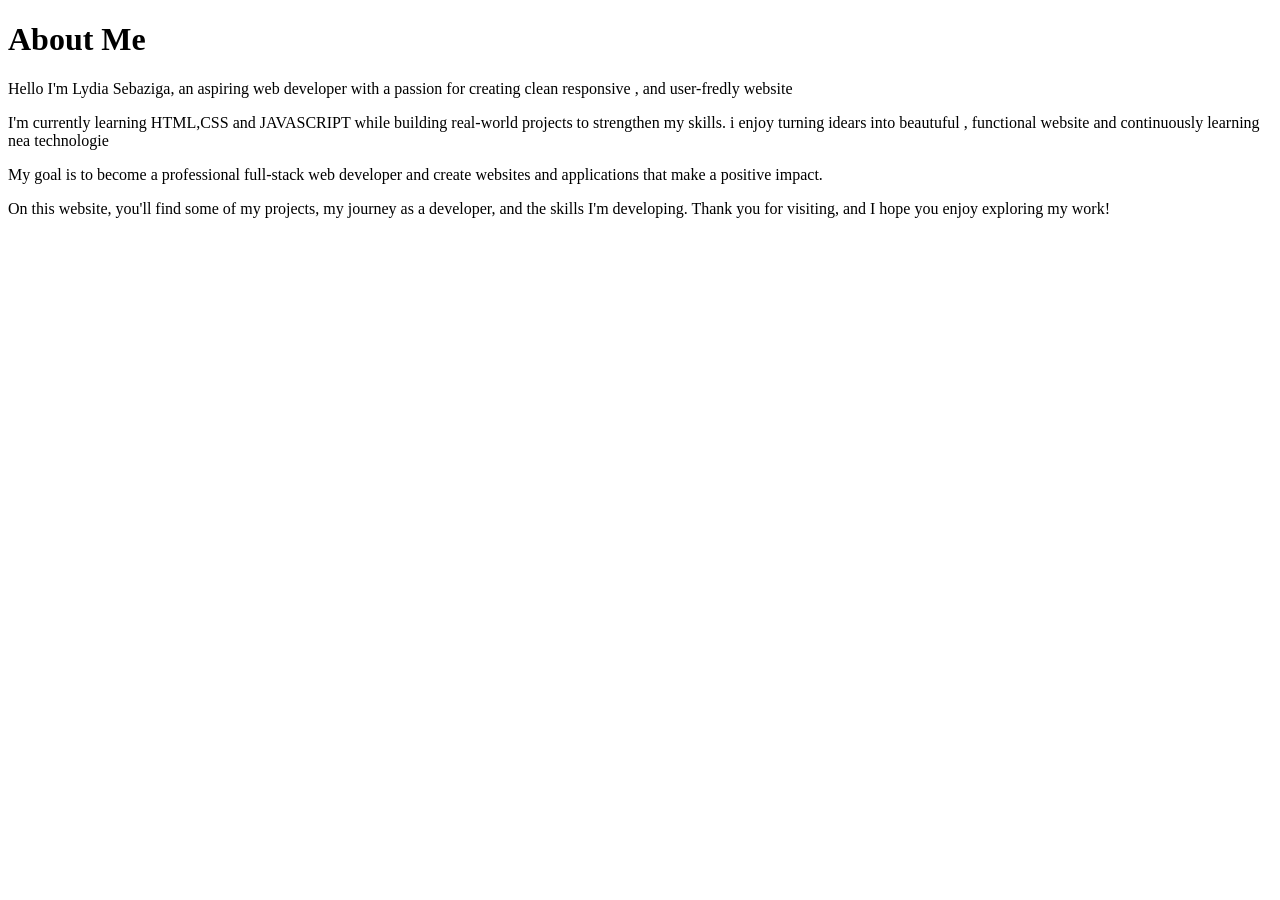
==== about.html @ 8b0ef44c "first personal project" ====
<!DOCTYPE html>
<html lang="en">

<head>
    <meta charset="UTF-8">
    <meta name="viewport" content="width=device-width, initial-scale=1.0">
    <title>About</title>
</head>

<body>
    <h1>About Me</h1>
    <p>Hello I'm Lydia Sebaziga, an aspiring web developer with a passion for creating clean responsive , and
        user-fredly website</p>
    <p>I'm currently learning HTML,CSS and JAVASCRIPT while building real-world projects to strengthen my skills. i
        enjoy turning idears into beautuful , functional website and continuously learning nea technologie</p>
    <p>My goal is to become a professional full-stack web developer and create websites and applications that make a
        positive
        impact.</p>
    <p>On this website, you'll find some of my projects, my journey as a developer, and the skills I'm developing. Thank
        you
        for visiting, and I hope you enjoy exploring my work!</p>
</body>

</html>
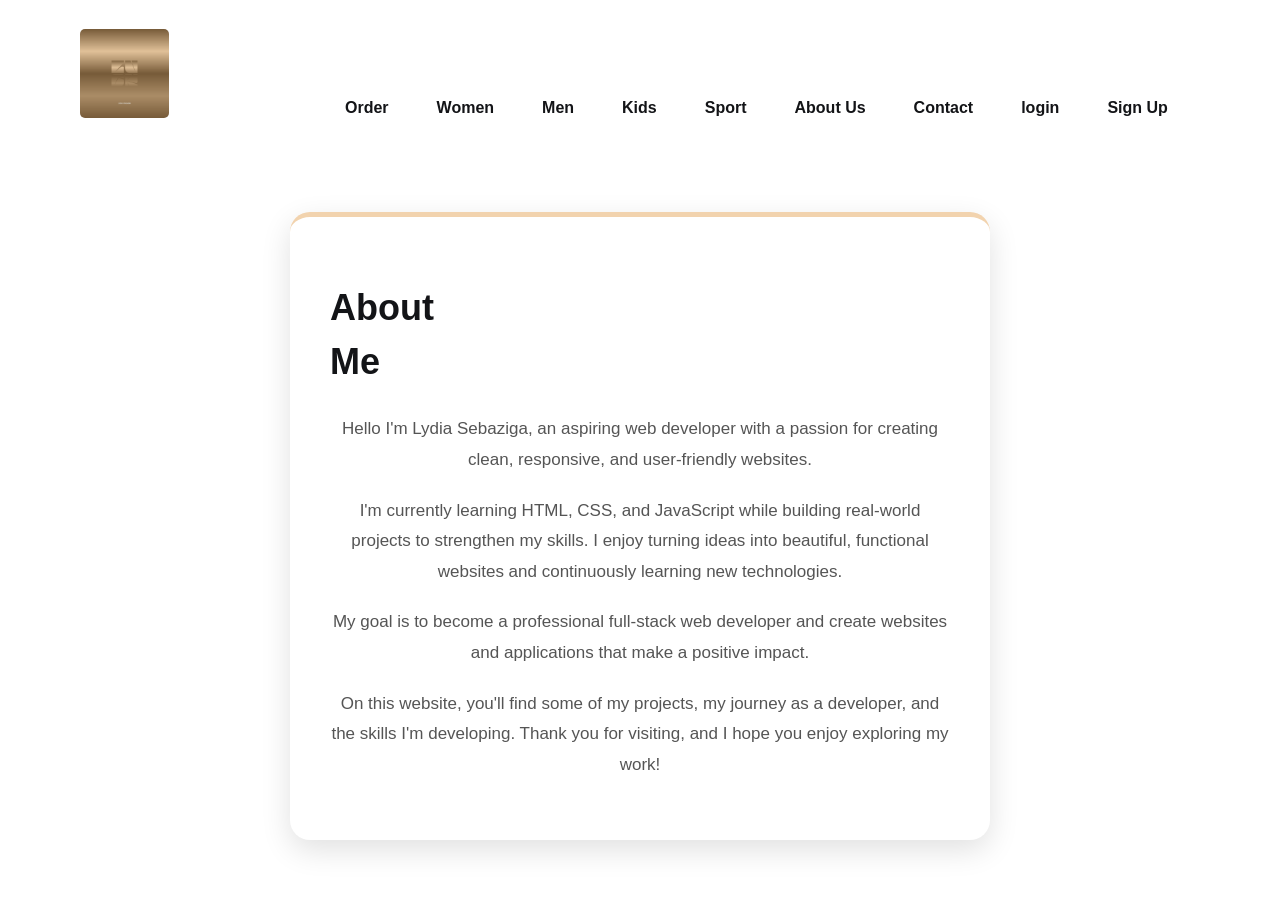
==== commit 3484a6fe: "add some background" ====
--- a/about.html
+++ b/about.html
@@ -5,20 +5,52 @@
     <meta charset="UTF-8">
     <meta name="viewport" content="width=device-width, initial-scale=1.0">
     <title>About</title>
+    <link rel="stylesheet" href="css/styles.css">
 </head>
 
 <body>
-    <h1>About Me</h1>
-    <p>Hello I'm Lydia Sebaziga, an aspiring web developer with a passion for creating clean responsive , and
-        user-fredly website</p>
-    <p>I'm currently learning HTML,CSS and JAVASCRIPT while building real-world projects to strengthen my skills. i
-        enjoy turning idears into beautuful , functional website and continuously learning nea technologie</p>
-    <p>My goal is to become a professional full-stack web developer and create websites and applications that make a
-        positive
-        impact.</p>
-    <p>On this website, you'll find some of my projects, my journey as a developer, and the skills I'm developing. Thank
-        you
-        for visiting, and I hope you enjoy exploring my work!</p>
+    <header>
+        <h1><img src="./images/Green and White Simple Thrift Store Logo.png"></h1>
+        <nav>
+            <ul>
+                <li><a href="order.html">Order</a></li>
+                <li><a href="./women.html">Women</a></li>
+                <li><a href="./men.html">Men</a></li>
+                <li><a href="./kids.html">Kids</a></li>
+                <li><a href="./sport.html">Sport</a></li>
+                <li><a href="./about.html">About Us</a></li>
+                <li><a href="./contact.html">Contact</a></li>
+                <li><a href="./login.html">login</a></li>
+                <li><a href="./signup.html">Sign Up</a></li>
+            </ul>
+        </nav>
+    </header>
+    <div class="about-card">
+        <h1>About Me</h1>
+
+        <p>
+            Hello I'm Lydia Sebaziga, an aspiring web developer with a passion
+            for creating clean, responsive, and user-friendly websites.
+        </p>
+
+        <p>
+            I'm currently learning HTML, CSS, and JavaScript while building
+            real-world projects to strengthen my skills. I enjoy turning ideas
+            into beautiful, functional websites and continuously learning new
+            technologies.
+        </p>
+
+        <p>
+            My goal is to become a professional full-stack web developer and
+            create websites and applications that make a positive impact.
+        </p>
+
+        <p>
+            On this website, you'll find some of my projects, my journey as a
+            developer, and the skills I'm developing. Thank you for visiting,
+            and I hope you enjoy exploring my work!
+        </p>
+    </div>
 </body>
 
 </html>
--- a/css/styles.css
+++ b/css/styles.css
@@ -0,0 +1,358 @@
+@import url('https://fonts.googleapis.com/css2?family=Montserrat:ital,wght@0,100..900;1,100..900&display=swap');
+
+html {
+  box-sizing: border-box;
+}
+*,
+*:before,
+*:after {
+  box-sizing: inherit;
+}
+:root {
+  --beg: #F2D3AE;
+  --white: #ffffff;
+  --black: #131417;
+  --red: #4e0b0a;
+  --blue: #add8e6;
+  --background-image: url("./images/photo-1483985988355-763728e1935b.avif");
+}
+
+body {
+  font-family: "Libre Franklin", sans-serif;
+  font-size: 1rem;
+  line-height: 1.5;
+  background-image: var(--background-image);
+}
+h1 {
+   max-width: 7%;
+}
+header {
+  text-align: center;
+  display: flex;
+  flex-flow: row wrap;
+  justify-content: center;
+  align-items: flex-end;
+}
+
+nav ul {
+  gap: 1rem;
+  list-style-type: none;
+  padding: 1rem;
+  margin: 0;
+  display: flex;
+  flex-flow: row wrap;
+  justify-content: center;
+}
+nav a {
+  align-items: center;
+  display: block;
+  color: var (--white);
+  text-decoration: none;
+  font-weight: bold;
+  padding: 1rem;
+  color: var(--black);
+}
+a:hover{
+  background-color: var(--white);
+  border-radius: 10px;
+}
+
+img {
+  max-width: 100%;
+  border-radius: 5px;
+}
+.card {
+  border: var(--black);
+  border-radius: 5px;
+  padding: 0 0.5rem;
+  background-color: var(--white);
+}
+.button {
+  background-color: var(--beg);
+  padding: 0.5rem;
+  border-radius: 5px;
+  color: white;
+  text-decoration: none;
+  font-size: 0.8rem;
+  font-weight: bold;
+}
+.button:hover {
+  background-color: var(--grew);
+}
+
+.container {
+  display: grid;
+  grid-template-columns: 1fr;
+  gap: 1rem;
+  max-width: 1200px;
+  margin: 0 auto;
+  padding: 1rem;
+  justify-content: center;
+}
+@media (min-width: 550px) {
+  .container {
+    grid-template-columns: 1fr 1fr;
+  }
+  .cloth1 {
+    grid-column: 1/3;
+  }
+}
+
+@media (min-width: 850px) {
+  .container {
+    grid-template-columns: 1fr 1fr 1fr;
+  }
+  .cloth1 {
+    grid-column: 1/4;
+  } 
+  .cloth2 {
+    grid-column: 1/4;
+  }
+  .cloth3 {
+    grid-column: 1/3;
+  }
+  
+  header {
+    justify-content: space-around;
+  }
+}
+
+/* Contact Page */
+/* body {
+    font-family: Arial, sans-serif;
+    background-color: #f4f7f4;
+    margin: 0;
+    padding: 0;
+} */
+
+/* Contact card */
+.contact-card {
+    width: 90%;
+    max-width: 600px;
+    margin: 50px auto;
+    padding: 35px;
+    background-color: white;
+    border-radius: 15px;
+    box-shadow: 0 8px 25px rgba(0, 0, 0, 0.15);
+    text-align: center;
+}
+
+/* Card heading */
+.contact-card h1 {
+    color: var(--black);
+    margin-bottom: 20px;
+}
+
+
+/* Subheading */
+.contact-card h2 {
+    color: var(--black);
+    margin-top: 25px;
+}
+
+/* Paragraphs */
+.contact-card p {
+    color: #555;
+    line-height: 1.6;
+    margin: 10px 0;
+}
+
+/* Contact information */
+.contact-info {
+    background-color: #f0f6f0;
+    padding: 15px;
+    border-radius: 10px;
+    margin: 20px 0;
+}
+
+/* Business hours */
+.business-hours {
+    margin-top: 20px;
+}
+
+
+/* About Me Card */
+.about-card {
+    width: 90%;
+    max-width: 700px;
+    margin: 60px auto;
+    padding: 40px;
+    background-color: #ffffff;
+    border-radius: 20px;
+    box-shadow: 0 10px 30px rgba(0, 0, 0, 0.12);
+    text-align: center;
+    border-top: 5px solid var(--beg);
+}
+
+/* Heading */
+.about-card h1 {
+    color: var(--black);
+    font-size: 36px;
+    margin-bottom: 25px;
+}
+
+/* Paragraphs */
+.about-card p {
+    color: #555;
+    font-size: 17px;
+    line-height: 1.8;
+    margin-bottom: 20px;
+}
+
+/* Hover effect */
+.about-card:hover {
+    transform: translateY(-5px);
+    box-shadow: 0 15px 35px rgba(0, 0, 0, 0.18);
+    transition: 0.3s ease;
+}
+
+
+main {
+    display: flex;
+    justify-content: center;
+    padding: 50px 20px;
+    background: #f3f7f3;
+}
+
+#form , #signup {
+    width: 100%;
+    max-width: 550px;
+    padding: 35px;
+    background: white;
+    border-radius: 15px;
+    box-shadow: 0 10px 25px rgba(0, 0, 0, 0.15);
+}
+
+#form label, #signup label {
+    color: var(--black);
+    font-weight: bold;
+}
+
+#form input, #signup input,
+#form select,  #signup select,
+#form textarea {
+    width: 100%;
+    padding: 12px;
+    margin: 8px 0 15px;
+    border: 1px solid #ccc;
+    border-radius: 8px;
+}
+
+#form input:focus, #signup input:focus,
+#form select:focus, #signup select:focus,
+#form textarea:focus {
+    outline: none;
+    border-color: var(--beg);
+}
+
+#form button {
+    width: 100%;
+    padding: 12px;
+    background: var(--beg);
+    color: white;
+    border: none;
+    border-radius: 8px;
+    cursor: pointer;
+}
+
+#form button:hover {
+    background: var(--blue);
+}
+
+
+/* signup form */
+
+/* signup { */
+  /* max-width: 800px; */
+  /*   margin: 40px auto; */
+  /* padding: 20px; */
+  /* background: var(--white); */
+  /* border-radius: 10px; */
+  /* box-shadow: 0 4px 10px rgba(0, 0, 0, 0.1); */
+/* } */
+/* .card {
+  padding: 2rem;
+  margin-bottom: 1rem;
+  align-items: center;
+} */
+/* .container {
+  width: 50%;
+  margin: 2rem auto;
+  display: grid;
+  align-items: center;
+}
+@media (min-width: 1500px) {
+  .container {
+    grid-template-columns: 1fr 1fr;
+    gap: 2rem;
+  }
+} */
+.card  love{
+  padding: 2rem;
+  margin-bottom: 1rem;
+  align-items: center;
+}
+.loveit {
+  color: var(--black);
+  text-align: center;
+}
+
+/* label {
+  font-weight: bold;
+  display: block;
+  margin-top: 10px;
+  color: var(--dark-grey);
+} */
+
+/* input[type="text"],
+input[type="email"],
+input[type="password"] {
+  width: 100%;
+  padding: 8px;
+  margin-top: 4px;
+  border: 1px solid #ccc;
+  border-radius: 5px;
+  box-sizing: border-box;
+} */
+
+/* button {
+  display: block;
+  width: 100%;
+  padding: 10px;
+  margin-top: 20px;
+  background-color: var(--green);
+  color: white;
+  border: none;
+  border-radius: 5px;
+  font-size: 16px;
+  cursor: pointer;
+} */
+
+/* button:hover {
+  background-color: #3e5f85;
+} */
+.free {
+  background-color: var(--blue);
+  text-align: center;
+  display: block;
+  width: 100%;
+  padding: 10px;
+  margin-top: 20px;
+  color: var(--black);
+  border: none;
+  border-radius: 5px;
+  font-size: 16px;
+  cursor: pointer;
+}
+p {
+  text-align: center;
+  color: var(--black);
+}
+/* a {
+  color: var(--red);
+  text-decoration: none;
+} */
+.terms {
+  color: var(--light-grey);
+}
+
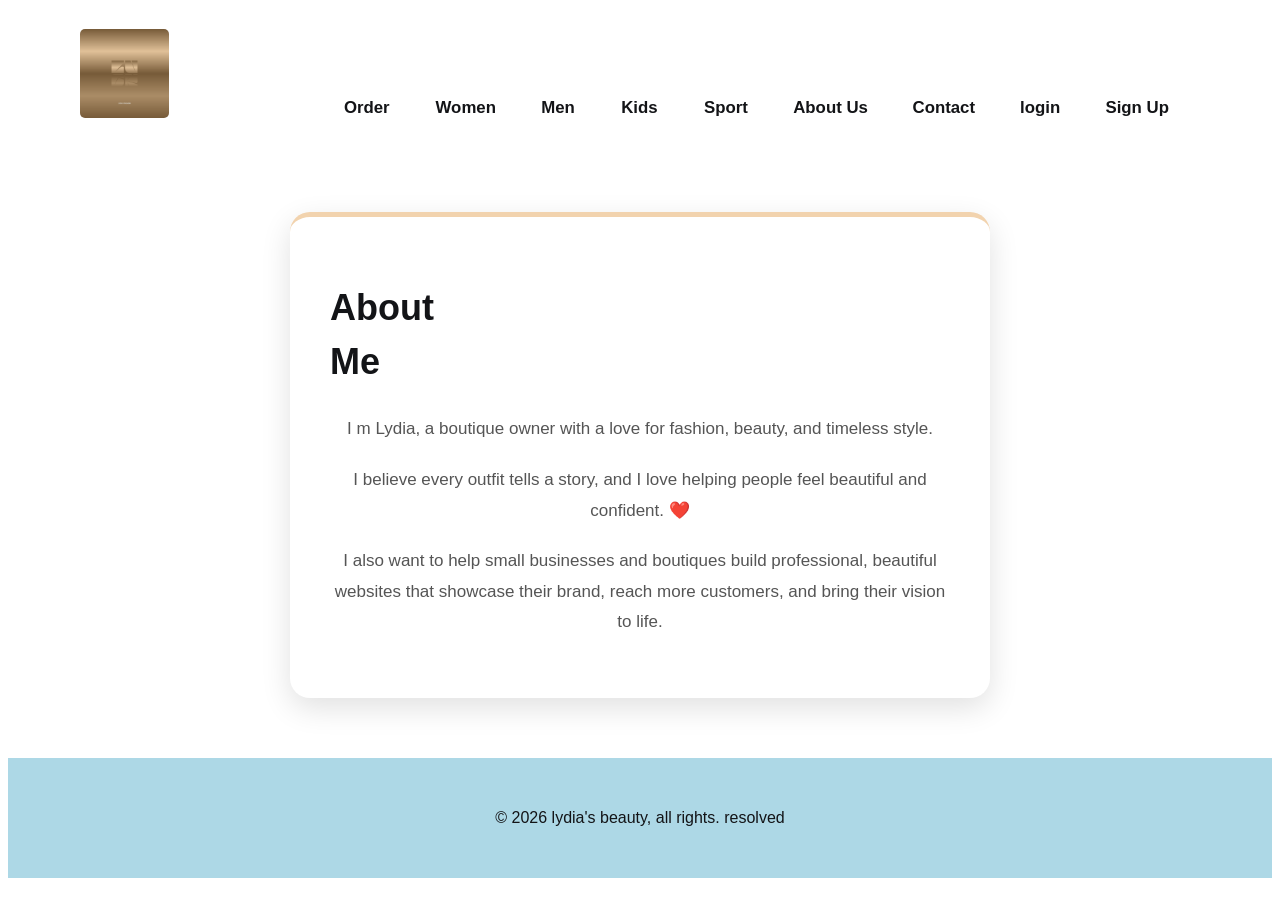
==== commit 86655e7e: "make some change and add more code" ====
--- a/about.html
+++ b/about.html
@@ -27,30 +27,20 @@
     </header>
     <div class="about-card">
         <h1>About Me</h1>
-
         <p>
-            Hello I'm Lydia Sebaziga, an aspiring web developer with a passion
-            for creating clean, responsive, and user-friendly websites.
+            I m Lydia, a boutique owner with a love for fashion, beauty, and timeless style.</p>
+        <p>I believe every outfit tells a story,
+            and I love helping people feel beautiful and confident. ❤️
         </p>
 
-        <p>
-            I'm currently learning HTML, CSS, and JavaScript while building
-            real-world projects to strengthen my skills. I enjoy turning ideas
-            into beautiful, functional websites and continuously learning new
-            technologies.
-        </p>
-
-        <p>
-            My goal is to become a professional full-stack web developer and
-            create websites and applications that make a positive impact.
-        </p>
-
-        <p>
-            On this website, you'll find some of my projects, my journey as a
-            developer, and the skills I'm developing. Thank you for visiting,
-            and I hope you enjoy exploring my work!
+        <p>I also want to help small businesses and boutiques build professional, beautiful websites that showcase their
+            brand,
+            reach more customers, and bring their vision to life.
         </p>
     </div>
+    <footer>
+        <p>&copy; 2026 lydia's beauty, all rights. resolved</p>
+    </footer>
 </body>
 
 </html>
--- a/css/styles.css
+++ b/css/styles.css
@@ -21,7 +21,7 @@
   font-family: "Libre Franklin", sans-serif;
   font-size: 1rem;
   line-height: 1.5;
-  background-image: var(--background-image);
+  background-image: var(--white);
 }
 h1 {
    max-width: 7%;
@@ -51,10 +51,12 @@
   font-weight: bold;
   padding: 1rem;
   color: var(--black);
+  transform: scale(1.05);
 }
 a:hover{
-  background-color: var(--white);
+  background-color: var(--beg);
   border-radius: 10px;
+  color:var(--black);
 }
 
 img {
@@ -67,11 +69,14 @@
   padding: 0 0.5rem;
   background-color: var(--white);
 }
+.cardforform{
+  display: grid;
+}
 .button {
   background-color: var(--beg);
   padding: 0.5rem;
   border-radius: 5px;
-  color: white;
+  color: var(--white);
   text-decoration: none;
   font-size: 0.8rem;
   font-weight: bold;
@@ -83,7 +88,7 @@
 .container {
   display: grid;
   grid-template-columns: 1fr;
-  gap: 1rem;
+  gap: 4rem;
   max-width: 1200px;
   margin: 0 auto;
   padding: 1rem;
@@ -96,6 +101,12 @@
   .cloth1 {
     grid-column: 1/3;
   }
+  .cardforform{
+  grid-column: 2/4;
+}
+.free{
+  grid-column: 2/4;
+}
 }
 
 @media (min-width: 850px) {
@@ -117,13 +128,7 @@
   }
 }
 
-/* Contact Page */
-/* body {
-    font-family: Arial, sans-serif;
-    background-color: #f4f7f4;
-    margin: 0;
-    padding: 0;
-} */
+
 
 /* Contact card */
 .contact-card {
@@ -159,7 +164,7 @@
 
 /* Contact information */
 .contact-info {
-    background-color: #f0f6f0;
+    background-image: var(--background-image);
     padding: 15px;
     border-radius: 10px;
     margin: 20px 0;
@@ -260,33 +265,6 @@
 }
 
 
-/* signup form */
-
-/* signup { */
-  /* max-width: 800px; */
-  /*   margin: 40px auto; */
-  /* padding: 20px; */
-  /* background: var(--white); */
-  /* border-radius: 10px; */
-  /* box-shadow: 0 4px 10px rgba(0, 0, 0, 0.1); */
-/* } */
-/* .card {
-  padding: 2rem;
-  margin-bottom: 1rem;
-  align-items: center;
-} */
-/* .container {
-  width: 50%;
-  margin: 2rem auto;
-  display: grid;
-  align-items: center;
-}
-@media (min-width: 1500px) {
-  .container {
-    grid-template-columns: 1fr 1fr;
-    gap: 2rem;
-  }
-} */
 .card  love{
   padding: 2rem;
   margin-bottom: 1rem;
@@ -297,40 +275,7 @@
   text-align: center;
 }
 
-/* label {
-  font-weight: bold;
-  display: block;
-  margin-top: 10px;
-  color: var(--dark-grey);
-} */
-
-/* input[type="text"],
-input[type="email"],
-input[type="password"] {
-  width: 100%;
-  padding: 8px;
-  margin-top: 4px;
-  border: 1px solid #ccc;
-  border-radius: 5px;
-  box-sizing: border-box;
-} */
-
-/* button {
-  display: block;
-  width: 100%;
-  padding: 10px;
-  margin-top: 20px;
-  background-color: var(--green);
-  color: white;
-  border: none;
-  border-radius: 5px;
-  font-size: 16px;
-  cursor: pointer;
-} */
-
-/* button:hover {
-  background-color: #3e5f85;
-} */
+
 .free {
   background-color: var(--blue);
   text-align: center;
@@ -348,11 +293,15 @@
   text-align: center;
   color: var(--black);
 }
-/* a {
-  color: var(--red);
-  text-decoration: none;
-} */
+
 .terms {
   color: var(--light-grey);
 }
 
+footer {
+  background-color: var(--blue);
+  text-align: center;
+  padding: 2rem 0;
+  margin-top: 3rem;
+  border-top: 15px var(--blue);
+}
